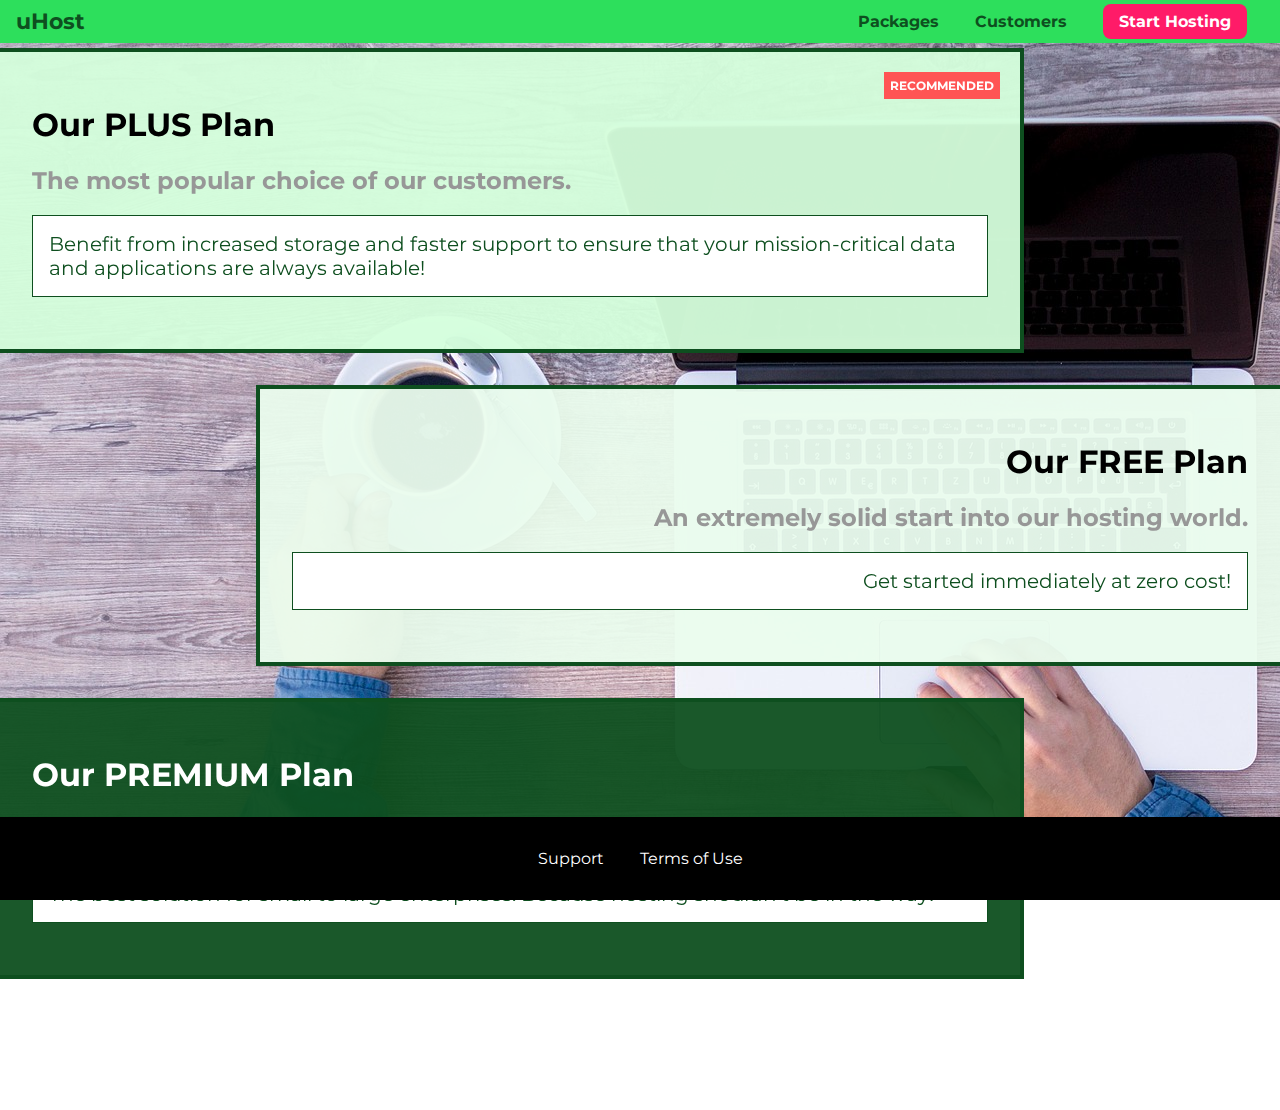
==== packages/index.html @ 58e5a2f0 "We add a new image, and edit some css" ====
<!DOCTYPE html>


<html lang ="en">
    <head>
        <meta charset="utf-8">
        <meta http-equiv="X-UA-Compatible" content="ie=edge">
        <link href="https://fonts.googleapis.com/css2?family=Anton&display=swap" rel="stylesheet">
        <link href="https://fonts.googleapis.com/css2?family=Montserrat:ital,wght@0,100..900;1,100..900&display=swap" rel="stylesheet">
        <title>Hosting</title>
        <link rel="stylesheet" href="../css/package.css" />
        <link rel="stylesheet" href="../css/shared.css" />

    </head>
                    <!--
                        Whenever we have a comment on the right without symbol is going to refer to
                        CSS COMMENTS, in case we have "$" is going to refer to HTML.
                    
                    -->
    <body>
        <div class="background"></div>
        <header class="main-header">
            <div>
                <a href="../index.html" class="main-header__brand">
                    uHost
                </a>
            </div>
            <nav class="main-nav">
                <ul class="main-nav__items">
                    <li class="main-nav__item">
                        <a href="index.html"  >Packages</a>
                    </li>
                    <li class="main-nav__item">
                        <a href="../customes/index.html" >Customers</a>
                    </li>
                    <li class="main-nav__item main-nav__item--cta">
                        <a href="../start-hosting/index.html">Start Hosting</a>
                    </li>
                </ul>
            </nav>
        </header>
        <main>
            <section class="package" id="plus">
                <a href="#">
                    <h1 class="package__title">Our PLUS Plan</h1>
                    <h2 class="package__badge"> RECOMMENDED </h2>
                    <h2 class="package__subtitle">The most popular choice of our customers.</h2>
                    <p class="package__info">Benefit from increased storage and faster support to ensure that your mission-critical data and applications
                        are always available!</p>
                </a>
            </section>
            <section class="package" id="free">
                <a href="#">
                    <h1 class="package__title">Our FREE Plan</h1>
                    <h2 class="package__subtitle">An extremely solid start into our hosting world.</h2>
                    <p class="package__info">Get started immediately at zero cost!</p>
                </a>
            </section>
            <div class="clearfix"></div>
            <section class="package" id="premium">
                <a href="#">
                    <h1 class="package__title">Our PREMIUM Plan</h1>
                    <h2 class="package__subtitle">All your enterprise needs. Instant support, guaranteed uptime. </h2>
                    <p class="package__info">The best solution for small to large enterprises. Because hosting shouldn't be in the way!</p>
                </a>
            </section>


            
        </main>
        <footer class="main-footer">
            <nav>
                <ul class="main-footer__links">
                    <li class="main-footer__link">
                        <a class="" href="#">Support</a>
                    </li>
                    <li class="main-footer__link">
                        <a href="#">Terms of Use</a>
                    </li>
                </ul>
            </nav>


        </footer>
        



    </body>
    </html>

    
    <!---->
---- css/package.css ----
main{
    padding-top: 32px;

}

.background {
    background: url("../Images/plans-background.jpg");
    width: 100%;
    height: 100%;
    position: fixed;
    z-index: -100;
}

.package{
    width: 80%;
    margin: 16px 0;
    border: 4px solid #0e4f1f;
    border-left: none;
    position: relative;
    z-index: 1;

}

.package a{
    text-decoration: none;
    color: inherit;
    display: block;
    padding: 32px;
}

.package:hover,
.package:active{
    box-shadow: 2px 2px 2px 4px rgba(0,0,0,0.5);
    border-color: #ff5454 /*!important;*/
}


.package__title{
}

.package__badge{
color: white;
background: #ff5454;
font-size: 12px;
position: absolute;
top: 0px;
right: 0px;;
margin: 20px;
padding: 6px;
z-index: 10;
}

.package__subtitle{
color: #979797;

}

.package__info{
    padding: 16px;
    border: 1px solid #0e4f1f;
    font-size: 20px;
    color: #0e4f1f;
    background: white;
}

.clearfix{
    clear: both;
}

#plus{
    background: rgba(213, 255, 220, 0.95);
    
}

#free{
    background: rgba(234, 252, 237, 0.95);
    float: right;
    border-left: 4px solid #0e4f1f;
    border-right: none;
    text-align: right;
}

#free:hover,
#free:active{
    box-shadow: 2px 2px 2px 4px rgba(0,0,0,0.5);
    border-color: #ff5454;
}

#premium{
    background: rgba(14, 79, 31, 0.95);
    
}

#premium .package__title{
    color: white;
}

#premium .package__sutitle{
    color: #bbb;
}
---- css/shared.css ----
* {
    box-sizing: border-box;/*Universal */
}



body{ /* Element*/
    font-family: 'Montserrat', sans-serif;
    margin: 0;
    
}


.main-header{
    width: 100%;
    background: #2ddf5c;
    padding: 8px 16px;
    position: fixed;
    top: 0;
    z-index: 2;
   
}

.main-header > div{
    display: inline-block;
    vertical-align: middle;
}

.main-header__brand{
    color: #0e4f1f;
    text-decoration: none;
    font-weight: bold;
    font-size: 22px;
}


.main-nav{
    display: inline-block;
    text-align: right;
    width: calc(100% - 74px);
    vertical-align: middle;
}
.main-nav__items {
    margin: 0;
    padding: 0;
    list-style: none;
}

.main-nav__item{
    display: inline-block;
    margin: 0 16px;
}

.main-nav__item a{
    color: #0e4f1f;
    text-decoration: none;
    font-weight: bold;
    padding: 3px 0;
}

.main-nav__item a:hover,
.main-nav__item a:active{
    color: white;
    border-bottom: 5px solid white;

}

.main-nav__item--cta a{
color: white;
background: #ff1b68;
padding: 8px 16px;
border-radius: 8px;
}

.main-nav__item--cta a:hover,
.main-nav__item--cta a:active{
    color:#ff1b68;
    background: white;
    border: none;
    

}

.main-footer{
    background-color: black;
    padding: 32px;
    margin-top: 48px;
    position: sticky;
    bottom: .01px;
    z-index: 2;
}

.main-footer__links{
    list-style: none;
    margin: 0;
    padding: 0;
    text-align: center;

}

.main-footer__link{
    display: inline-block;
    margin: 0 16px;
}

.main-footer__link a{
    color: white;
    text-decoration: none;
}

.main-footer__link a:hover,
.main-footer__link a:active{
    color: #ccc;
}




.button{
    background: #023710;
    color: white;
    border-radius: 8px;
    font: inherit;
    padding: 8px;
    cursor: pointer;
    border: 1.5px solid #023710;
}

.button:hover,
.button:active{
background: white;
color: #023710;
}

.button:focus{
    outline: none;
}
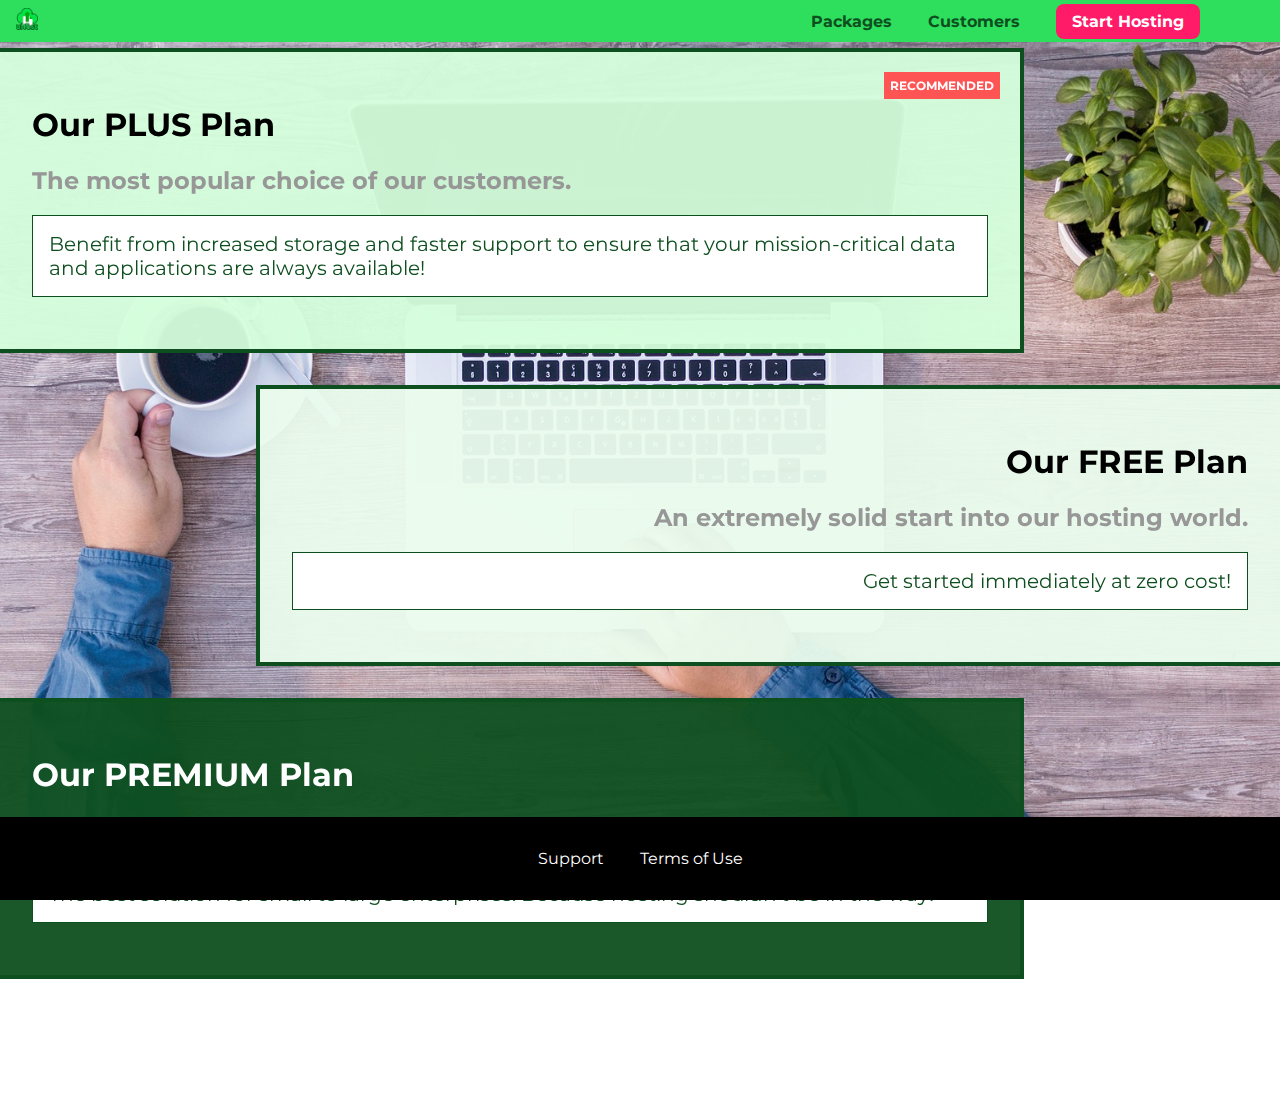
==== commit 7d35526b: "We add customer section" ====
--- a/packages/index.html
+++ b/packages/index.html
@@ -5,9 +5,10 @@
     <head>
         <meta charset="utf-8">
         <meta http-equiv="X-UA-Compatible" content="ie=edge">
+        <title>Hosting Site</title>
+        <link rel="shortcut icon" href="../Images/uhost-icon.png">
         <link href="https://fonts.googleapis.com/css2?family=Anton&display=swap" rel="stylesheet">
         <link href="https://fonts.googleapis.com/css2?family=Montserrat:ital,wght@0,100..900;1,100..900&display=swap" rel="stylesheet">
-        <title>Hosting</title>
         <link rel="stylesheet" href="../css/package.css" />
         <link rel="stylesheet" href="../css/shared.css" />
 
@@ -18,11 +19,12 @@
                     
                     -->
     <body>
+        <div class="backdrop"></div>
         <div class="background"></div>
         <header class="main-header">
             <div>
                 <a href="../index.html" class="main-header__brand">
-                    uHost
+                    <img src="../Images/uhost-icon.png" alt="uHost - Your favorite hosting Company">
                 </a>
             </div>
             <nav class="main-nav">
@@ -31,7 +33,7 @@
                         <a href="index.html"  >Packages</a>
                     </li>
                     <li class="main-nav__item">
-                        <a href="../customes/index.html" >Customers</a>
+                        <a href="../customers/index.html" >Customers</a>
                     </li>
                     <li class="main-nav__item main-nav__item--cta">
                         <a href="../start-hosting/index.html">Start Hosting</a>
--- a/css/package.css
+++ b/css/package.css
@@ -4,7 +4,8 @@
 }
 
 .background {
-    background: url("../Images/plans-background.jpg");
+    background: url("../Images/plans-background.jpg") center/cover;
+    filter: grayscale(10%);
     width: 100%;
     height: 100%;
     position: fixed;
--- a/css/shared.css
+++ b/css/shared.css
@@ -9,6 +9,17 @@
     font-family: 'Montserrat', sans-serif;
     margin: 0;
     
+}
+
+.backdrop{
+    position:fixed;
+    display: none;
+    z-index: 99;
+    width: 100%;
+    height: 100%;
+    background: rgba(0, 0, 0, 0.2);
+    top: 0;
+    left: 0;
 }
 
 
@@ -32,6 +43,12 @@
     text-decoration: none;
     font-weight: bold;
     font-size: 22px;
+    height: 22px;
+    display: inline-block;
+}
+
+.main-header__brand img{
+    height: 100%;
 }
 
 
@@ -86,8 +103,8 @@
     background-color: black;
     padding: 32px;
     margin-top: 48px;
-    position: sticky;
-    bottom: .01px;
+    position: sticky; 
+    bottom: 0px;
     z-index: 2;
 }
 
